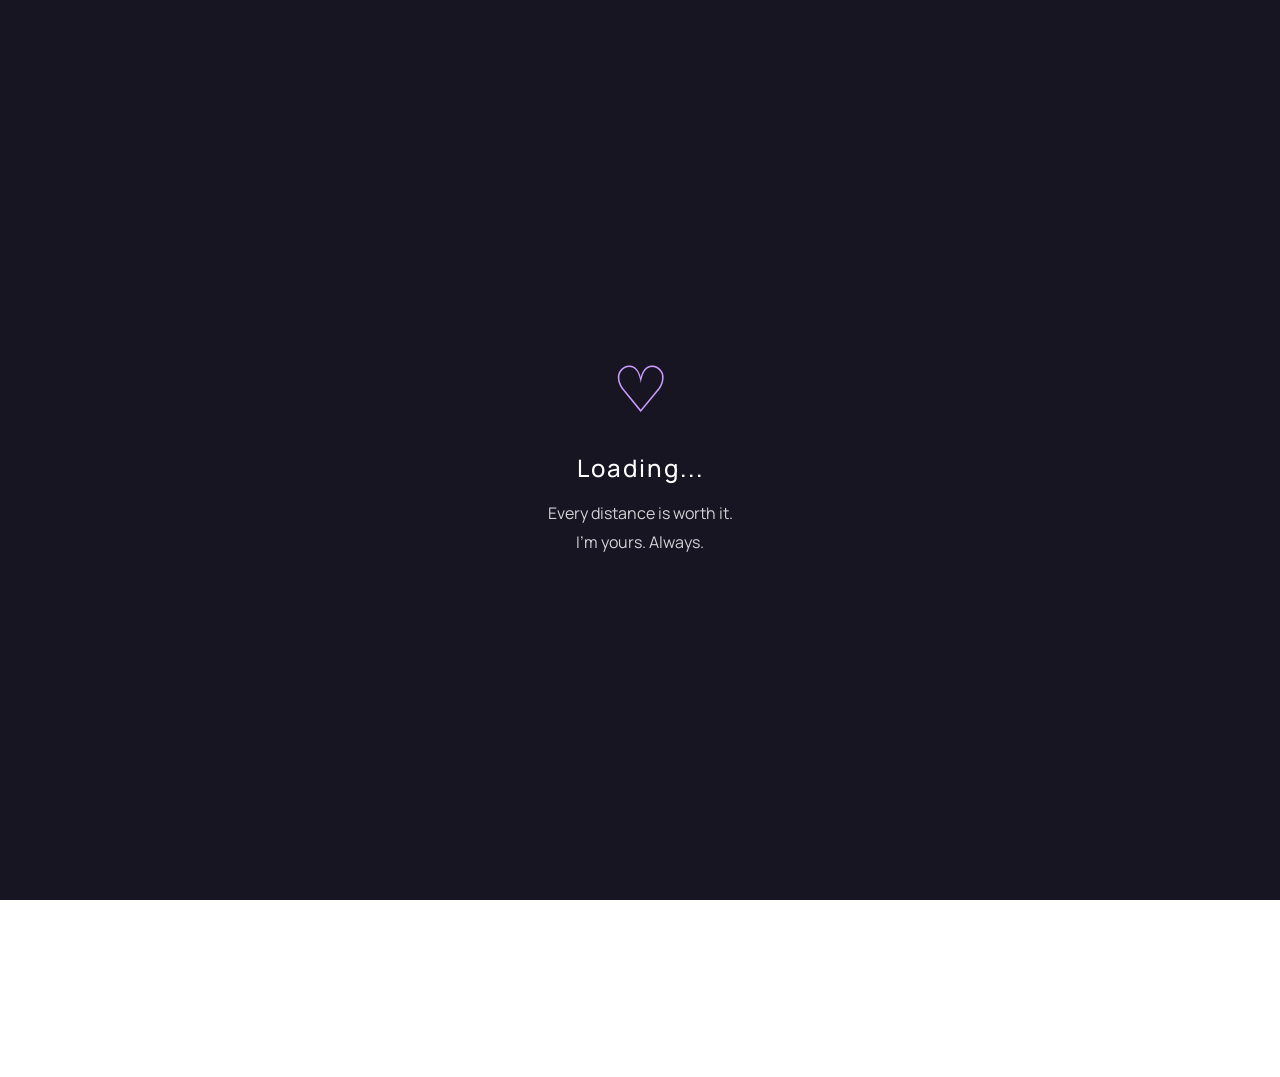
==== index.html @ 1efa5ba9 "Rename main.html to index.html" ====
<!DOCTYPE html>
<html lang="en">

<head>

<meta charset="UTF-8">

<meta name="viewport"
content="width=device-width, initial-scale=1.0">

<title>For Her</title>

<link rel="preconnect"
href="https://fonts.googleapis.com">

<link rel="preconnect"
href="https://fonts.gstatic.com"
crossorigin>

<link rel="preconnect" href="https://fonts.googleapis.com">
<link rel="preconnect" href="https://fonts.gstatic.com" crossorigin>

<link href="https://fonts.googleapis.com/css2?family=Caveat:wght@400;500;600;700&family=Cormorant+Garamond:wght@300;400;500;600;700&family=Manrope:wght@300;400;500;600;700&display=swap" rel="stylesheet">

<link rel="stylesheet"
href="style.css">

</head>

<body>

<!-- ===========================
     LOADING SCREEN
=========================== -->

<div id="loader">

    <div class="loader-content">

        <div class="loader-heart">
            ♡
        </div>

        <h2>Loading...</h2>

        <p>

            Every distance is worth it.
            <br>
            I'm yours. Always.

        </p>

    </div>

</div>

<!-- ===========================
      BACKGROUND OVERLAY
=========================== -->

<div class="overlay"></div>

<!-- ===========================
      MUSIC
=========================== -->

<audio
id="bgMusic"
loop>

<source
src="music/serene-dreamscape.mp3"
type="audio/mpeg">

</audio>

<button id="musicButton">

🎵

</button>

<!-- ===========================
      MAIN CONTENT
=========================== -->

<main id="mainContent">

<section class="hero">

<h1>

for you my Love ♡

</h1>

<p>

Hi Babyyy,

<br><br>

I want you to know that I LOVE YOU SOOOOOOOO MUCHHHH

<br><br>

Take your time.

<br>

Open whichever letter you'd like. 
If you'd like some music while you read,
you'll find it in the bottom-right corner. ♫
</p>

</section>

<!-- ===========================
      LETTERS
=========================== -->

<section class="letters">

<!-- Letter -->

<article class="letter-card">

<button class="letter-button">

💌 Open when you miss me

</button>

<div class="letter-content">

<p>

Dear Clover,

<br><br>

Aww, you miss me? Guess what? I miss you too. in fact, almost all the time.
When I'm doing something fun, like playing football. When I'm writing. When I see a 
flower by the side of the road. When I see couples holding hands. Everything reminds 
me of you. You're always in the back of my mind. If this distance wasn't a thing, 
I'd come over to your place every single day just to cuddle you, kiss you, and take 
care of you. I'd even massage your feet because they're always sore from walking.
All in all, I miss you too. So much. All the time. ♡

</p>

</div>

</article>

<!-- Letter -->

<article class="letter-card">

<button class="letter-button">

💌 Open on a bad day

</button>

<div class="letter-content">

<p>

So, you had a bad day?
I hope it's not because of me, and if it is, then I'm sorry. 
Please forgive me, baby. I'm sure I didn't upset you on purpose, 
and whatever the reason is, I hope you'll let me know so I can 
make sure I never make the same mistake again, because I never want to upset my baby.
And if you're upset about something else, then talk to me about it. 
I don't care how hard or difficult the subject is. If you're having 
a hard time with something, I want to be there for you and hold your hand.
I can't take away all your pain, but I can help carry some of it. So please, let me be there for you.

</p>

</div>

</article>



<!-- Letter -->

<article class="letter-card">

<button class="letter-button">

💌 Just because ❤️

</button>

<div class="letter-content">

<p>

I know you might feel insecure sometimes, but always remember that I chose you. 
I chose a long-distance relationship with you over anyone else, and I don't regret it for a second.
I love you, babe. So, so much that I always want to become a better person for you. 
I also want you to guide me, I want you to tell me if something bothers you.
You're my first priority, so I always want to make sure you're happy, healthy, 
and safe. Please never think that I'm not loving you or missing you, because I do. More than you'll ever know.
I'm yours now, babe, and I'll do everything I can to make sure we stay together.

</p>

</div>

</article>

</section>

<!--

Want another letter?

Copy one entire
<article class="letter-card">
...
</article>

-->

<!-- ===========================
      EMOJI SECTION
=========================== -->

<section class="emoji-section">



<footer>

Made with ♡ by your Wife

</footer>

</main>

<script src="script.js"></script>

</body>

</html>
---- style.css ----
/* ==========================================
   ROOT COLORS
========================================== */

:root{
    --accent: #b48cff;
    --accent-hover: #caa8ff;
    --text: #ffffff;
    --glass: rgba(255,255,255,0.10);
    --glass-border: rgba(255,255,255,0.18);
    --overlay: rgba(18,18,30,.55);
}

/* ==========================================
   RESET
========================================== */

*{
    margin:0;
    padding:0;
    box-sizing:border-box;
}

html{
    scroll-behavior:smooth;
}

body{
    font-family:'Manrope',sans-serif;
    color:var(--text);

    background-image:url("wallpaper/bg1.jpg");
    background-size:cover;
    background-position:center;
    background-repeat:no-repeat;
    background-attachment:fixed;

    min-height:100vh;
    overflow-x:hidden;
}

/* ==========================================
   DARK OVERLAY
========================================== */

.overlay{
    position:fixed;
    inset:0;
    background:var(--overlay);
    z-index:-1;
}

/* ==========================================
   LOADER
========================================== */

#loader{

    position:fixed;
    inset:0;

    background:#181523;

    display:flex;
    justify-content:center;
    align-items:center;

    z-index:9999;

    transition:opacity .8s ease;
}

.loader-content{
    text-align:center;
}

.loader-heart{
    font-size:4rem;
    color:#c79cff;
    animation:pulse 2s infinite;
}

.loader-content h2{

    margin-top:20px;
    font-weight:500;
    letter-spacing:2px;

}

.loader-content p{

    margin-top:15px;
    opacity:.8;
    line-height:1.8;

}

@keyframes pulse{

    0%{
        transform:scale(1);
    }

    50%{
        transform:scale(1.2);
    }

    100%{
        transform:scale(1);
    }

}

/* ==========================================
   MAIN
========================================== */

main{

    width:min(1000px,90%);
    margin:auto;
    padding:100px 0;

}

/* ==========================================
   HERO
========================================== */

.hero{

    text-align:center;
    margin-bottom:80px;

}

.hero h1{

    font-family:'Cormorant Garamond',serif;
    font-size:5rem;
    color:#ffffff;
    margin-bottom:25px;

    text-shadow:0 0 15px rgba(180,140,255,.4);

}

.hero p{

    max-width:650px;
    margin:auto;

    line-height:2;
    font-size:1.1rem;

}

/* ==========================================
   LETTERS
========================================== */

.letters{

    display:flex;
    flex-direction:column;
    gap:30px;

}

/* ==========================================
   GLASS CARD
========================================== */

.letter-card{

    background:var(--glass);

    border:1px solid var(--glass-border);

    backdrop-filter:blur(14px);
    -webkit-backdrop-filter:blur(14px);

    border-radius:24px;

    overflow:hidden;

    box-shadow:
    0 8px 30px rgba(0,0,0,.15);

    transition:.35s;

}

.letter-card:hover{

    transform:translateY(-4px);

    box-shadow:
    0 15px 40px rgba(0,0,0,.25);

}

/* ==========================================
   BUTTON
========================================== */

.letter-button{

    width:100%;

    background:none;
    border:none;

    color:white;

    padding:28px;

    font-size:1.1rem;

    cursor:pointer;

    transition:.3s;

}

.letter-button:hover{

    color:var(--accent-hover);

}

/* ==========================================
   HIDDEN LETTER
========================================== */

.letter-content{

    max-height:0;

    overflow:hidden;

    transition:max-height .7s ease;

}

.letter-content p{
    font-family:'Caveat', cursive;
    font-size:2rem;
    line-height:2;
    letter-spacing:.2px;
    padding:15px 40px 40px;
}

/* JS adds this */

.letter-card.open .letter-content{

    max-height:800px;

}

/* ==========================================
   MUSIC BUTTON
========================================== */

#musicButton{

    position:fixed;

    bottom:30px;
    right:30px;

    width:60px;
    height:60px;

    border:none;

    border-radius:50%;

    cursor:pointer;

    font-size:1.4rem;

    background:rgba(255,255,255,.15);

    color:white;

    backdrop-filter:blur(15px);

    transition:.3s;

    z-index:100;

}

#musicButton:hover{

    transform:scale(1.08);

    background:rgba(255,255,255,.25);

}



/* ==========================================
   FOOTER
========================================== */

footer{

    margin-top:90px;

    text-align:center;

    opacity:.8;

    padding-bottom:20px;

}

/* ==========================================
   SCROLLBAR
========================================== */

::-webkit-scrollbar{

    width:10px;

}

::-webkit-scrollbar-thumb{

    background:#b48cff;

    border-radius:20px;

}

::-webkit-scrollbar-track{

    background:#1d1b29;

}

/* ==========================================
   RESPONSIVE
========================================== */

@media(max-width:768px){

.hero h1{

    font-size:3.2rem;

}

.hero p{

    font-size:1rem;

}

.letter-button{

    padding:22px;

    font-size:1rem;

}

#musicButton{

    width:52px;
    height:52px;

    bottom:20px;
    right:20px;

}

}
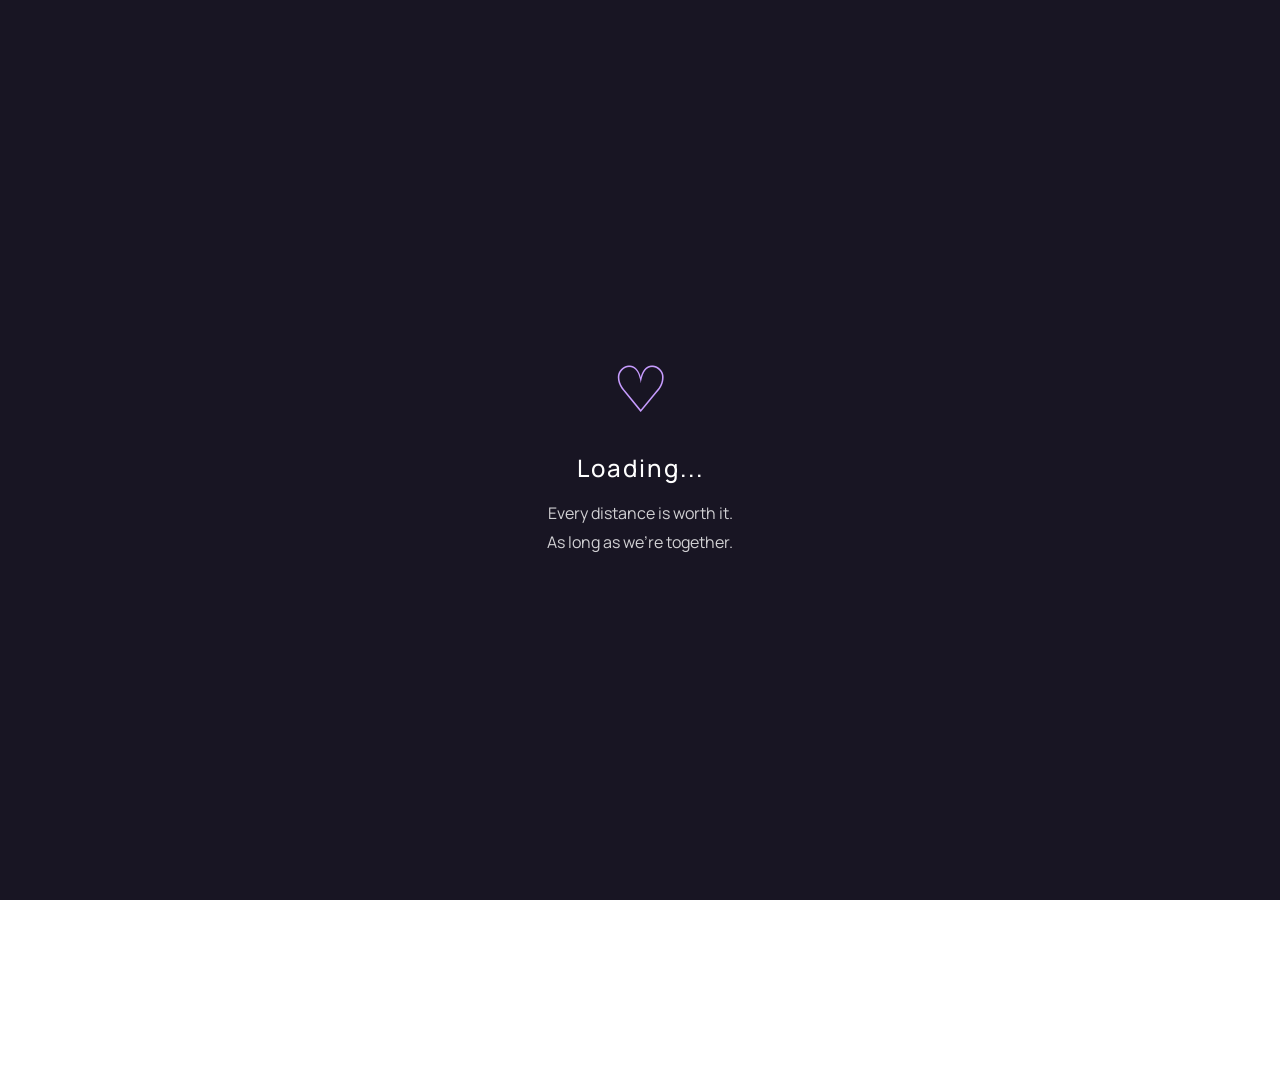
==== commit 518d504f: "Update index.html" ====
--- a/index.html
+++ b/index.html
@@ -20,7 +20,7 @@
 <link rel="preconnect" href="https://fonts.googleapis.com">
 <link rel="preconnect" href="https://fonts.gstatic.com" crossorigin>
 
-<link href="https://fonts.googleapis.com/css2?family=Caveat:wght@400;500;600;700&family=Cormorant+Garamond:wght@300;400;500;600;700&family=Manrope:wght@300;400;500;600;700&display=swap" rel="stylesheet">
+<link href="https://fonts.googleapis.com/css2?family=Cormorant+Garamond:wght@300;400;500;600;700&family=Manrope:wght@300;400;500;600;700&family=Special+Elite&display=swap" rel="stylesheet">
 
 <link rel="stylesheet"
 href="style.css">
@@ -47,7 +47,7 @@
 
             Every distance is worth it.
             <br>
-            I'm yours. Always.
+            As long as we're together.
 
         </p>
 
@@ -207,6 +207,7 @@
 You're my first priority, so I always want to make sure you're happy, healthy, 
 and safe. Please never think that I'm not loving you or missing you, because I do. More than you'll ever know.
 I'm yours now, babe, and I'll do everything I can to make sure we stay together.
+(As long as you don't cheat or make me question us)     
 
 </p>
 
@@ -237,7 +238,7 @@
 
 <footer>
 
-Made with ♡ by your Wife
+Made with ♡ by your Girl
 
 </footer>
 
--- a/style.css
+++ b/style.css
@@ -245,18 +245,27 @@
 }
 
 .letter-content p{
-    font-family:'Caveat', cursive;
-    font-size:2rem;
+
+    padding:15px 40px 40px;
+
+    font-family:'Special Elite', monospace;
+
+    font-size:1.4rem;
+
     line-height:2;
-    letter-spacing:.2px;
-    padding:15px 40px 40px;
-}
+
+    letter-spacing:.8px;
+
+    color:#f8f6ff;
+
+}
+
 
 /* JS adds this */
 
 .letter-card.open .letter-content{
 
-    max-height:800px;
+    max-height:5000px;
 
 }
 
@@ -380,4 +389,4 @@
 
 }
 
-}+}
